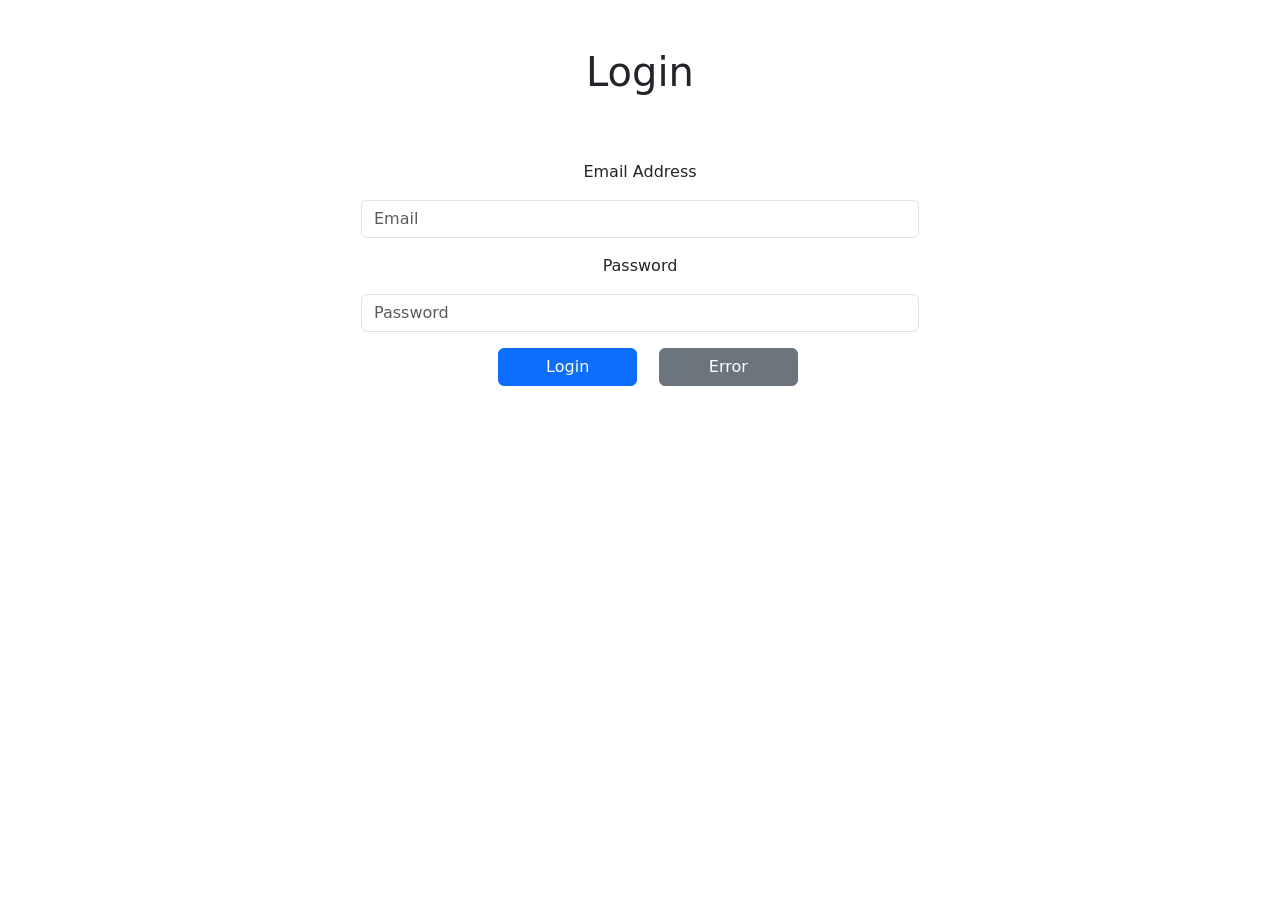
==== index.html @ 253c75d4 "Rename" ====
<!DOCTYPE html>
<html>
<head>
    <title>Login Page</title>
    <link href="https://cdn.jsdelivr.net/npm/bootstrap@5.2.3/dist/css/bootstrap.min.css" rel="stylesheet" integrity="sha384-rbsA2VBKQhggwzxH7pPCaAqO46MgnOM80zW1RWuH61DGLwZJEdK2Kadq2F9CUG65" crossorigin="anonymous">
    <script src="https://cdn.jsdelivr.net/npm/bootstrap@5.2.3/dist/js/bootstrap.bundle.min.js" integrity="sha384-kenU1KFdBIe4zVF0s0G1M5b4hcpxyD9F7jL+jjXkk+Q2h455rYXK/7HAuoJl+0I4" crossorigin="anonymous"></script>

</head>
<body>
    <div class="container">
    <h1 class="text-center m-5">Login</h1>
    <form>
    <div class="col-lg-6 mx-auto justify-content-center text-center">
        <label for="email-input" class="form-label m-3">Email Address</label> 
        <input type="email" class="form-control" id="email-input" placeholder="Email">
        <label for="password-input" class="form-label m-3">Password</label> 
        <input type="password" class="form-control " id="password-input" placeholder="Password">
        <a type="submit" class="btn btn-primary m-3 w-25 " href="index.html">Login</a>
                <a type="submit" class="btn btn-secondary w-25" href="login-error.html">Error</a>

    </div>
    </form>
    </div>
</html>
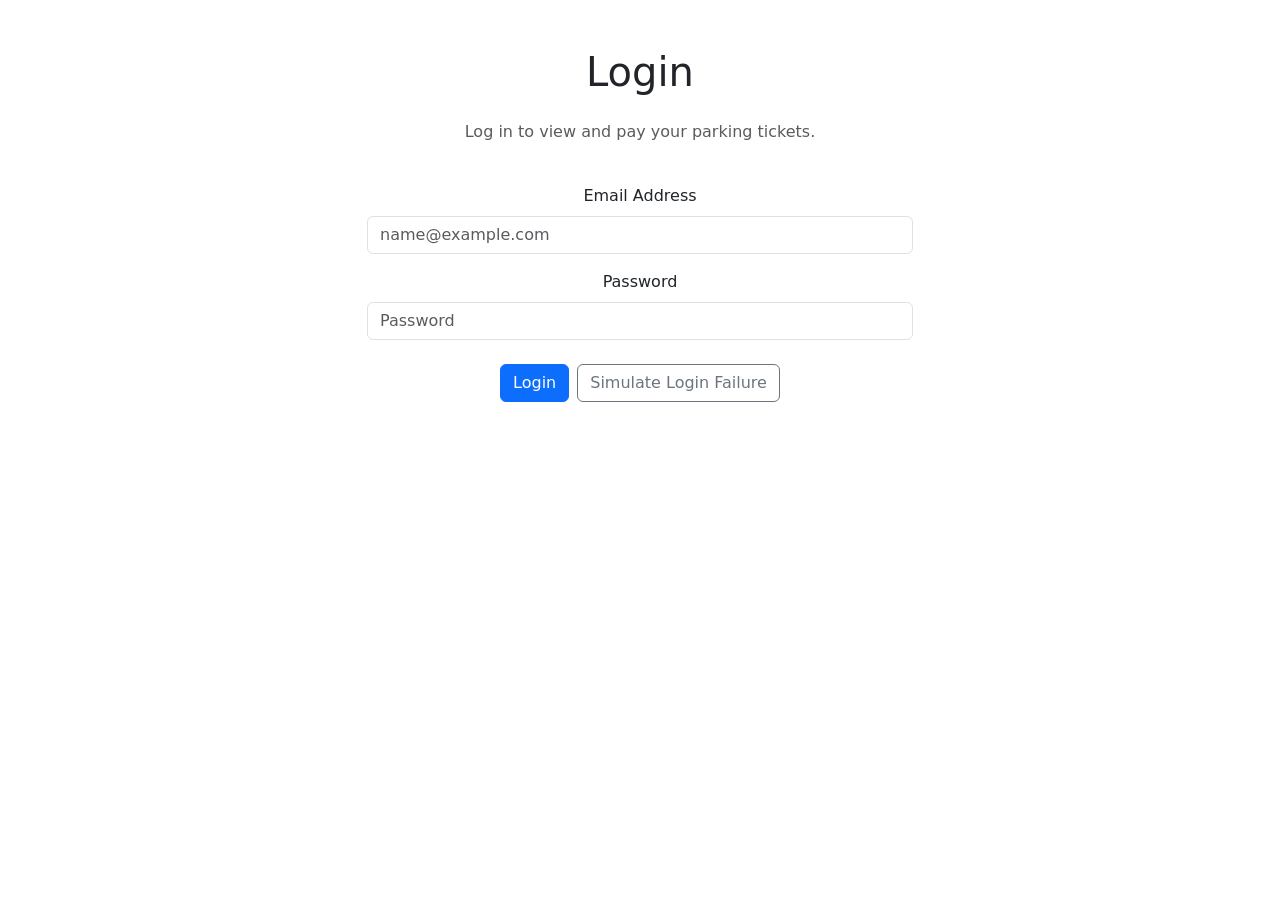
==== commit bacc89f0: "Improves login flow clarity and layout Enhances accessibility and user guidance for entry and error " ====
--- a/index.html
+++ b/index.html
@@ -1,24 +1,30 @@
 <!DOCTYPE html>
-<html>
+<html lang="en">
 <head>
-    <title>Login Page</title>
-    <link href="https://cdn.jsdelivr.net/npm/bootstrap@5.2.3/dist/css/bootstrap.min.css" rel="stylesheet" integrity="sha384-rbsA2VBKQhggwzxH7pPCaAqO46MgnOM80zW1RWuH61DGLwZJEdK2Kadq2F9CUG65" crossorigin="anonymous">
-    <script src="https://cdn.jsdelivr.net/npm/bootstrap@5.2.3/dist/js/bootstrap.bundle.min.js" integrity="sha384-kenU1KFdBIe4zVF0s0G1M5b4hcpxyD9F7jL+jjXkk+Q2h455rYXK/7HAuoJl+0I4" crossorigin="anonymous"></script>
-
+    <meta charset="UTF-8">
+    <meta name="viewport" content="width=device-width, initial-scale=1.0">
+    <title>Login</title>
+    <link href="https://cdn.jsdelivr.net/npm/bootstrap@5.2.3/dist/css/bootstrap.min.css" rel="stylesheet">
+    <script src="https://cdn.jsdelivr.net/npm/bootstrap@5.2.3/dist/js/bootstrap.bundle.min.js"></script>
 </head>
 <body>
-    <div class="container">
-    <h1 class="text-center m-5">Login</h1>
-    <form>
-    <div class="col-lg-6 mx-auto justify-content-center text-center">
-        <label for="email-input" class="form-label m-3">Email Address</label> 
-        <input type="email" class="form-control" id="email-input" placeholder="Email">
-        <label for="password-input" class="form-label m-3">Password</label> 
-        <input type="password" class="form-control " id="password-input" placeholder="Password">
-        <a type="submit" class="btn btn-primary m-3 w-25 " href="index.html">Login</a>
-                <a type="submit" class="btn btn-secondary w-25" href="login-error.html">Error</a>
-
+    <div class="container my-5">
+        <h1 class="text-center mb-4">Login</h1>
+        <form>
+            <div class="row justify-content-center">
+                <div class="col-12 col-md-8 col-lg-6 text-center">
+                    <p class="text-muted mb-4">Log in to view and pay your parking tickets.</p>
+                    <label for="email-input" class="form-label mt-3">Email Address</label>
+                    <input type="email" class="form-control" id="email-input" placeholder="name@example.com">
+                    <label for="password-input" class="form-label mt-3">Password</label>
+                    <input type="password" class="form-control" id="password-input" placeholder="Password">
+                    <div class="d-grid gap-2 d-sm-flex justify-content-sm-center mt-4">
+                        <a class="btn btn-primary" href="dashboard.html">Login</a>
+                        <a class="btn btn-outline-secondary" href="login-error.html">Simulate Login Failure</a>
+                    </div>
+                </div>
+            </div>
+        </form>
     </div>
-    </form>
-    </div>
-</html>+</body>
+</html>
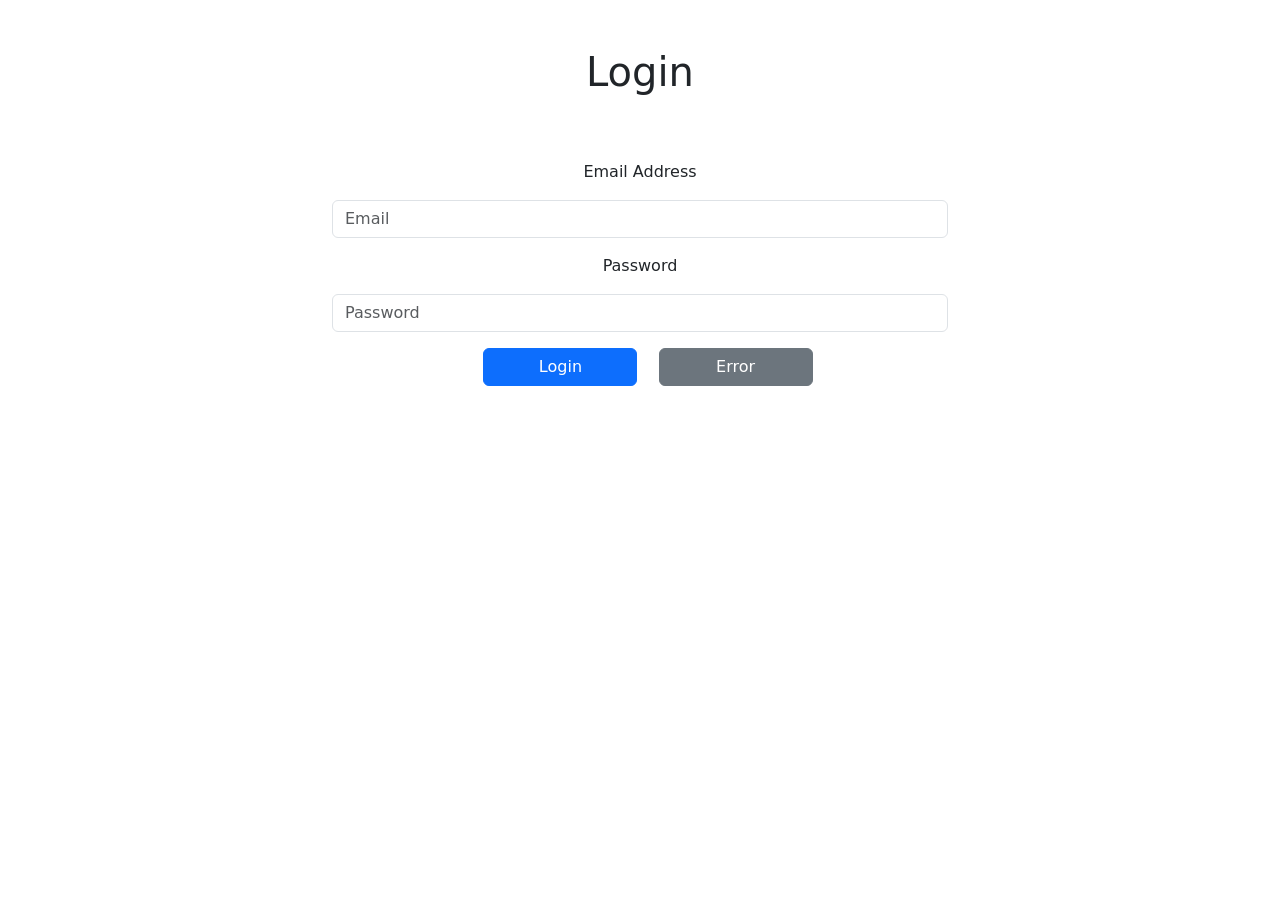
==== commit c5c41e73: "Refactor container classes for consistent layout on login pages" ====
--- a/index.html
+++ b/index.html
@@ -1,30 +1,23 @@
 <!DOCTYPE html>
-<html lang="en">
+<html>
 <head>
-    <meta charset="UTF-8">
-    <meta name="viewport" content="width=device-width, initial-scale=1.0">
-    <title>Login</title>
+    <title>Login Page</title>
     <link href="https://cdn.jsdelivr.net/npm/bootstrap@5.2.3/dist/css/bootstrap.min.css" rel="stylesheet">
     <script src="https://cdn.jsdelivr.net/npm/bootstrap@5.2.3/dist/js/bootstrap.bundle.min.js"></script>
 </head>
 <body>
-    <div class="container my-5">
-        <h1 class="text-center mb-4">Login</h1>
+    <div class="container col-12 col-lg-6">
+        <h1 class="text-center m-5">Login</h1>
         <form>
-            <div class="row justify-content-center">
-                <div class="col-12 col-md-8 col-lg-6 text-center">
-                    <p class="text-muted mb-4">Log in to view and pay your parking tickets.</p>
-                    <label for="email-input" class="form-label mt-3">Email Address</label>
-                    <input type="email" class="form-control" id="email-input" placeholder="name@example.com">
-                    <label for="password-input" class="form-label mt-3">Password</label>
-                    <input type="password" class="form-control" id="password-input" placeholder="Password">
-                    <div class="d-grid gap-2 d-sm-flex justify-content-sm-center mt-4">
-                        <a class="btn btn-primary" href="dashboard.html">Login</a>
-                        <a class="btn btn-outline-secondary" href="login-error.html">Simulate Login Failure</a>
-                    </div>
-                </div>
+            <div class="mx-auto justify-content-center text-center">
+                <label for="email-input" class="form-label m-3">Email Address</label> 
+                <input type="email" class="form-control" id="email-input" placeholder="Email">
+                <label for="password-input" class="form-label m-3">Password</label> 
+                <input type="password" class="form-control" id="password-input" placeholder="Password">
+                <a class="btn btn-primary m-3 w-25" href="dashboard.html">Login</a>
+                <a class="btn btn-secondary w-25" href="login-error.html">Error</a>
             </div>
         </form>
     </div>
 </body>
-</html>
+</html>
